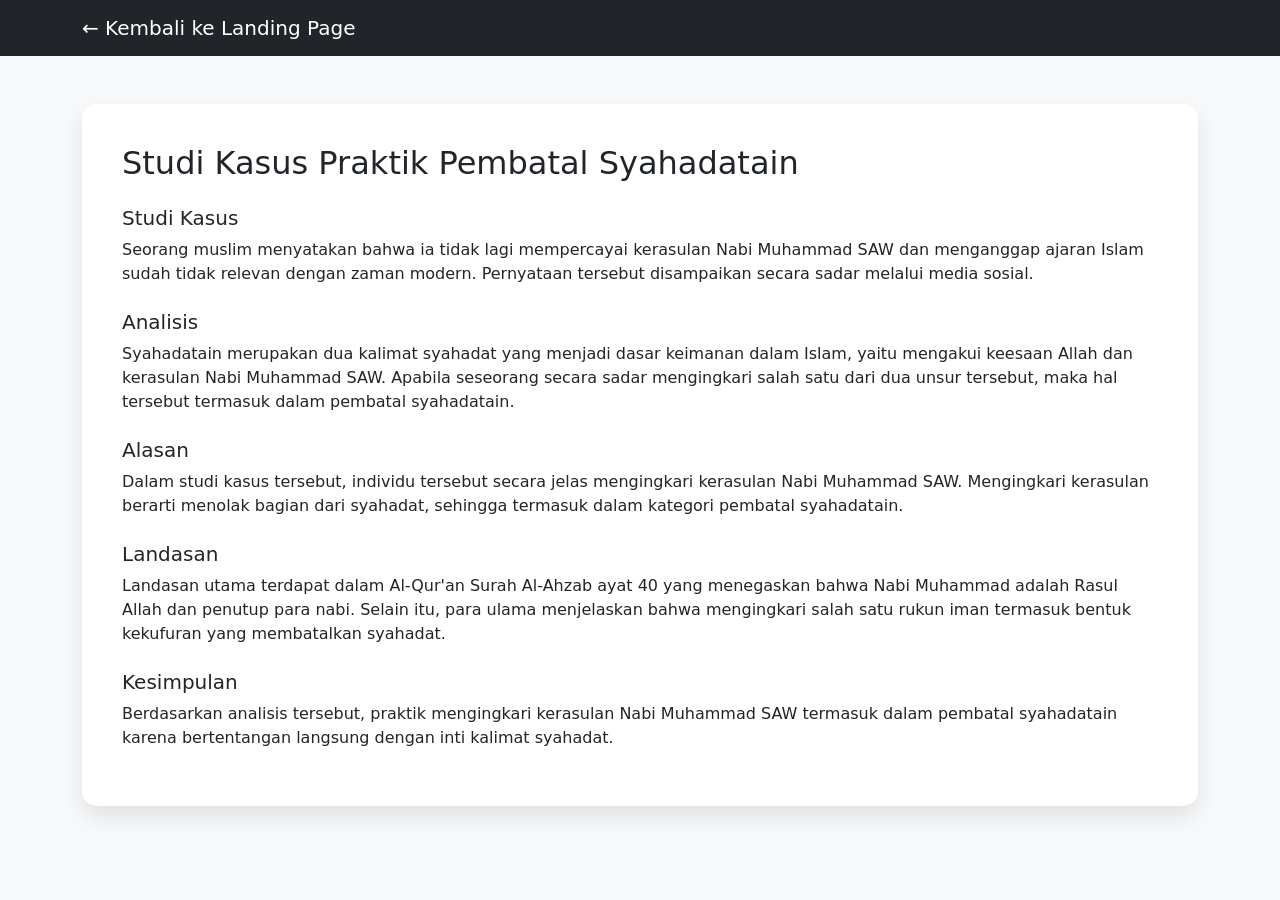
==== tugas1.html @ b752c096 "Update" ====
<!DOCTYPE html>
<html lang="id">
<head>
    <meta charset="UTF-8">
    <title>Tugas 1 - Studi Kasus Pembatal Syahadatain</title>
    <meta name="viewport" content="width=device-width, initial-scale=1">

    <link href="https://cdn.jsdelivr.net/npm/bootstrap@5.3.2/dist/css/bootstrap.min.css" rel="stylesheet">

    <style>
        body { background: #f8f9fa; }
        .content { 
            background: white; 
            padding: 40px; 
            border-radius: 15px; 
            box-shadow: 0 10px 25px rgba(0,0,0,0.1);
        }
    </style>
</head>
<body>

<nav class="navbar navbar-dark bg-dark">
  <div class="container">
    <a class="navbar-brand" href="index.html">← Kembali ke Landing Page</a>
  </div>
</nav>

<div class="container py-5">
    <div class="content">

        <h2 class="mb-4">Studi Kasus Praktik Pembatal Syahadatain</h2>

        <h5>Studi Kasus</h5>
        <p>
            Seorang muslim menyatakan bahwa ia tidak lagi mempercayai 
            kerasulan Nabi Muhammad SAW dan menganggap ajaran Islam 
            sudah tidak relevan dengan zaman modern. Pernyataan tersebut 
            disampaikan secara sadar melalui media sosial.
        </p>

        <h5 class="mt-4">Analisis</h5>
        <p>
            Syahadatain merupakan dua kalimat syahadat yang menjadi 
            dasar keimanan dalam Islam, yaitu mengakui keesaan Allah 
            dan kerasulan Nabi Muhammad SAW. Apabila seseorang secara 
            sadar mengingkari salah satu dari dua unsur tersebut, 
            maka hal tersebut termasuk dalam pembatal syahadatain.
        </p>

        <h5 class="mt-4">Alasan</h5>
        <p>
            Dalam studi kasus tersebut, individu tersebut secara jelas 
            mengingkari kerasulan Nabi Muhammad SAW. Mengingkari kerasulan 
            berarti menolak bagian dari syahadat, sehingga termasuk dalam 
            kategori pembatal syahadatain.
        </p>

        <h5 class="mt-4">Landasan</h5>
        <p>
            Landasan utama terdapat dalam Al-Qur'an Surah Al-Ahzab ayat 40 
            yang menegaskan bahwa Nabi Muhammad adalah Rasul Allah dan 
            penutup para nabi. Selain itu, para ulama menjelaskan bahwa 
            mengingkari salah satu rukun iman termasuk bentuk kekufuran 
            yang membatalkan syahadat.
        </p>

        <h5 class="mt-4">Kesimpulan</h5>
        <p>
            Berdasarkan analisis tersebut, praktik mengingkari kerasulan 
            Nabi Muhammad SAW termasuk dalam pembatal syahadatain karena 
            bertentangan langsung dengan inti kalimat syahadat.
        </p>

    </div>
</div>

</body>
</html>
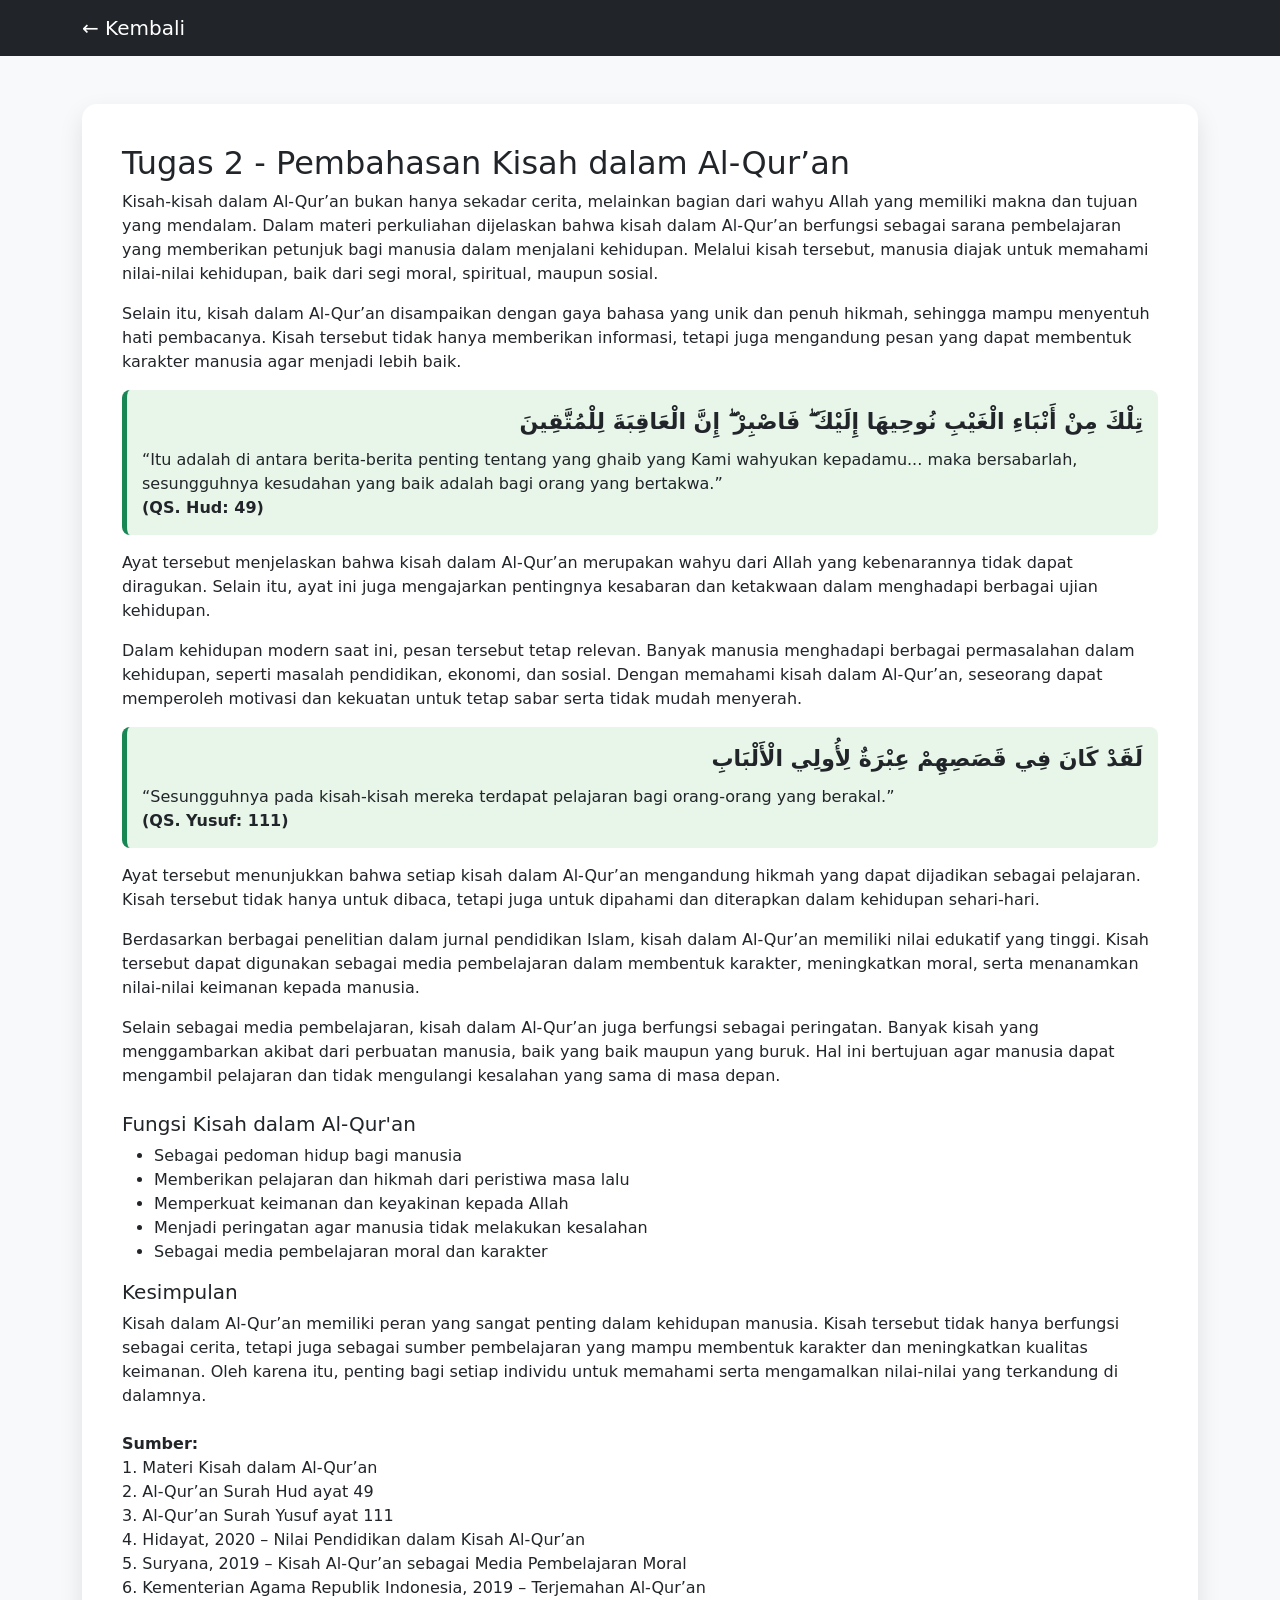
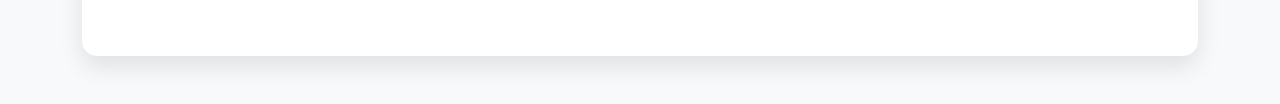
==== commit 834c817c: "update" ====
--- a/tugas1.html
+++ b/tugas1.html
@@ -2,18 +2,34 @@
 <html lang="id">
 <head>
     <meta charset="UTF-8">
-    <title>Tugas 1 - Studi Kasus Pembatal Syahadatain</title>
+    <title>Tugas 2</title>
     <meta name="viewport" content="width=device-width, initial-scale=1">
 
     <link href="https://cdn.jsdelivr.net/npm/bootstrap@5.3.2/dist/css/bootstrap.min.css" rel="stylesheet">
 
     <style>
         body { background: #f8f9fa; }
+
         .content { 
             background: white; 
             padding: 40px; 
             border-radius: 15px; 
             box-shadow: 0 10px 25px rgba(0,0,0,0.1);
+        }
+
+        .ayat {
+            background: #e8f5e9;
+            padding: 15px;
+            border-left: 5px solid #198754;
+            border-radius: 8px;
+        }
+
+        .arab {
+            font-size: 22px;
+            text-align: right;
+            direction: rtl;
+            font-weight: bold;
+            margin-bottom: 10px;
         }
     </style>
 </head>
@@ -21,57 +37,108 @@
 
 <nav class="navbar navbar-dark bg-dark">
   <div class="container">
-    <a class="navbar-brand" href="index.html">← Kembali ke Landing Page</a>
+    <a class="navbar-brand" href="index.html">← Kembali</a>
   </div>
 </nav>
 
 <div class="container py-5">
-    <div class="content">
+<div class="content">
 
-        <h2 class="mb-4">Studi Kasus Praktik Pembatal Syahadatain</h2>
+<h2>Tugas 2 - Pembahasan Kisah dalam Al-Qur’an</h2>
 
-        <h5>Studi Kasus</h5>
-        <p>
-            Seorang muslim menyatakan bahwa ia tidak lagi mempercayai 
-            kerasulan Nabi Muhammad SAW dan menganggap ajaran Islam 
-            sudah tidak relevan dengan zaman modern. Pernyataan tersebut 
-            disampaikan secara sadar melalui media sosial.
-        </p>
+<p>
+    Kisah-kisah dalam Al-Qur’an bukan hanya sekadar cerita, melainkan bagian dari wahyu Allah
+    yang memiliki makna dan tujuan yang mendalam. Dalam materi perkuliahan dijelaskan bahwa
+    kisah dalam Al-Qur’an berfungsi sebagai sarana pembelajaran yang memberikan petunjuk bagi
+    manusia dalam menjalani kehidupan. Melalui kisah tersebut, manusia diajak untuk memahami
+    nilai-nilai kehidupan, baik dari segi moral, spiritual, maupun sosial.
+</p>
 
-        <h5 class="mt-4">Analisis</h5>
-        <p>
-            Syahadatain merupakan dua kalimat syahadat yang menjadi 
-            dasar keimanan dalam Islam, yaitu mengakui keesaan Allah 
-            dan kerasulan Nabi Muhammad SAW. Apabila seseorang secara 
-            sadar mengingkari salah satu dari dua unsur tersebut, 
-            maka hal tersebut termasuk dalam pembatal syahadatain.
-        </p>
+<p>
+    Selain itu, kisah dalam Al-Qur’an disampaikan dengan gaya bahasa yang unik dan penuh hikmah,
+    sehingga mampu menyentuh hati pembacanya. Kisah tersebut tidak hanya memberikan informasi,
+    tetapi juga mengandung pesan yang dapat membentuk karakter manusia agar menjadi lebih baik.
+</p>
 
-        <h5 class="mt-4">Alasan</h5>
-        <p>
-            Dalam studi kasus tersebut, individu tersebut secara jelas 
-            mengingkari kerasulan Nabi Muhammad SAW. Mengingkari kerasulan 
-            berarti menolak bagian dari syahadat, sehingga termasuk dalam 
-            kategori pembatal syahadatain.
-        </p>
+<div class="ayat mt-3">
+    <div class="arab">
+        تِلْكَ مِنْ أَنْبَاءِ الْغَيْبِ نُوحِيهَا إِلَيْكَ ۖ فَاصْبِرْ ۖ إِنَّ الْعَاقِبَةَ لِلْمُتَّقِينَ
+    </div>
+    “Itu adalah di antara berita-berita penting tentang yang ghaib yang Kami wahyukan kepadamu...
+    maka bersabarlah, sesungguhnya kesudahan yang baik adalah bagi orang yang bertakwa.”
+    <br><b>(QS. Hud: 49)</b>
+</div>
 
-        <h5 class="mt-4">Landasan</h5>
-        <p>
-            Landasan utama terdapat dalam Al-Qur'an Surah Al-Ahzab ayat 40 
-            yang menegaskan bahwa Nabi Muhammad adalah Rasul Allah dan 
-            penutup para nabi. Selain itu, para ulama menjelaskan bahwa 
-            mengingkari salah satu rukun iman termasuk bentuk kekufuran 
-            yang membatalkan syahadat.
-        </p>
+<p class="mt-3">
+    Ayat tersebut menjelaskan bahwa kisah dalam Al-Qur’an merupakan wahyu dari Allah yang
+    kebenarannya tidak dapat diragukan. Selain itu, ayat ini juga mengajarkan pentingnya
+    kesabaran dan ketakwaan dalam menghadapi berbagai ujian kehidupan.
+</p>
 
-        <h5 class="mt-4">Kesimpulan</h5>
-        <p>
-            Berdasarkan analisis tersebut, praktik mengingkari kerasulan 
-            Nabi Muhammad SAW termasuk dalam pembatal syahadatain karena 
-            bertentangan langsung dengan inti kalimat syahadat.
-        </p>
+<p>
+    Dalam kehidupan modern saat ini, pesan tersebut tetap relevan. Banyak manusia menghadapi
+    berbagai permasalahan dalam kehidupan, seperti masalah pendidikan, ekonomi, dan sosial.
+    Dengan memahami kisah dalam Al-Qur’an, seseorang dapat memperoleh motivasi dan kekuatan
+    untuk tetap sabar serta tidak mudah menyerah.
+</p>
 
+<div class="ayat mt-3">
+    <div class="arab">
+        لَقَدْ كَانَ فِي قَصَصِهِمْ عِبْرَةٌ لِأُولِي الْأَلْبَابِ
     </div>
+    “Sesungguhnya pada kisah-kisah mereka terdapat pelajaran bagi orang-orang yang berakal.”
+    <br><b>(QS. Yusuf: 111)</b>
+</div>
+
+<p class="mt-3">
+    Ayat tersebut menunjukkan bahwa setiap kisah dalam Al-Qur’an mengandung hikmah yang dapat
+    dijadikan sebagai pelajaran. Kisah tersebut tidak hanya untuk dibaca, tetapi juga untuk
+    dipahami dan diterapkan dalam kehidupan sehari-hari.
+</p>
+
+<p>
+    Berdasarkan berbagai penelitian dalam jurnal pendidikan Islam, kisah dalam Al-Qur’an memiliki
+    nilai edukatif yang tinggi. Kisah tersebut dapat digunakan sebagai media pembelajaran dalam
+    membentuk karakter, meningkatkan moral, serta menanamkan nilai-nilai keimanan kepada manusia.
+</p>
+
+<p>
+    Selain sebagai media pembelajaran, kisah dalam Al-Qur’an juga berfungsi sebagai peringatan.
+    Banyak kisah yang menggambarkan akibat dari perbuatan manusia, baik yang baik maupun yang
+    buruk. Hal ini bertujuan agar manusia dapat mengambil pelajaran dan tidak mengulangi kesalahan
+    yang sama di masa depan.
+</p>
+
+<h5 class="mt-4">Fungsi Kisah dalam Al-Qur'an</h5>
+<ul>
+    <li>Sebagai pedoman hidup bagi manusia</li>
+    <li>Memberikan pelajaran dan hikmah dari peristiwa masa lalu</li>
+    <li>Memperkuat keimanan dan keyakinan kepada Allah</li>
+    <li>Menjadi peringatan agar manusia tidak melakukan kesalahan</li>
+    <li>Sebagai media pembelajaran moral dan karakter</li>
+</ul>
+
+<h5>Kesimpulan</h5>
+<p>
+    Kisah dalam Al-Qur’an memiliki peran yang sangat penting dalam kehidupan manusia.
+    Kisah tersebut tidak hanya berfungsi sebagai cerita, tetapi juga sebagai sumber
+    pembelajaran yang mampu membentuk karakter dan meningkatkan kualitas keimanan.
+    Oleh karena itu, penting bagi setiap individu untuk memahami serta mengamalkan
+    nilai-nilai yang terkandung di dalamnya.
+</p>
+
+
+<p class="mt-4">
+    <b>Sumber:</b><br>
+    1. Materi Kisah dalam Al-Qur’an <br>
+    2. Al-Qur’an Surah Hud ayat 49<br>
+    3. Al-Qur’an Surah Yusuf ayat 111<br>
+    4. Hidayat, 2020 – Nilai Pendidikan dalam Kisah Al-Qur’an<br>
+    5. Suryana, 2019 – Kisah Al-Qur’an sebagai Media Pembelajaran Moral<br>
+    6. Kementerian Agama Republik Indonesia, 2019 – Terjemahan Al-Qur’an
+</p>
+
+</div>
 </div>
 
 </body>
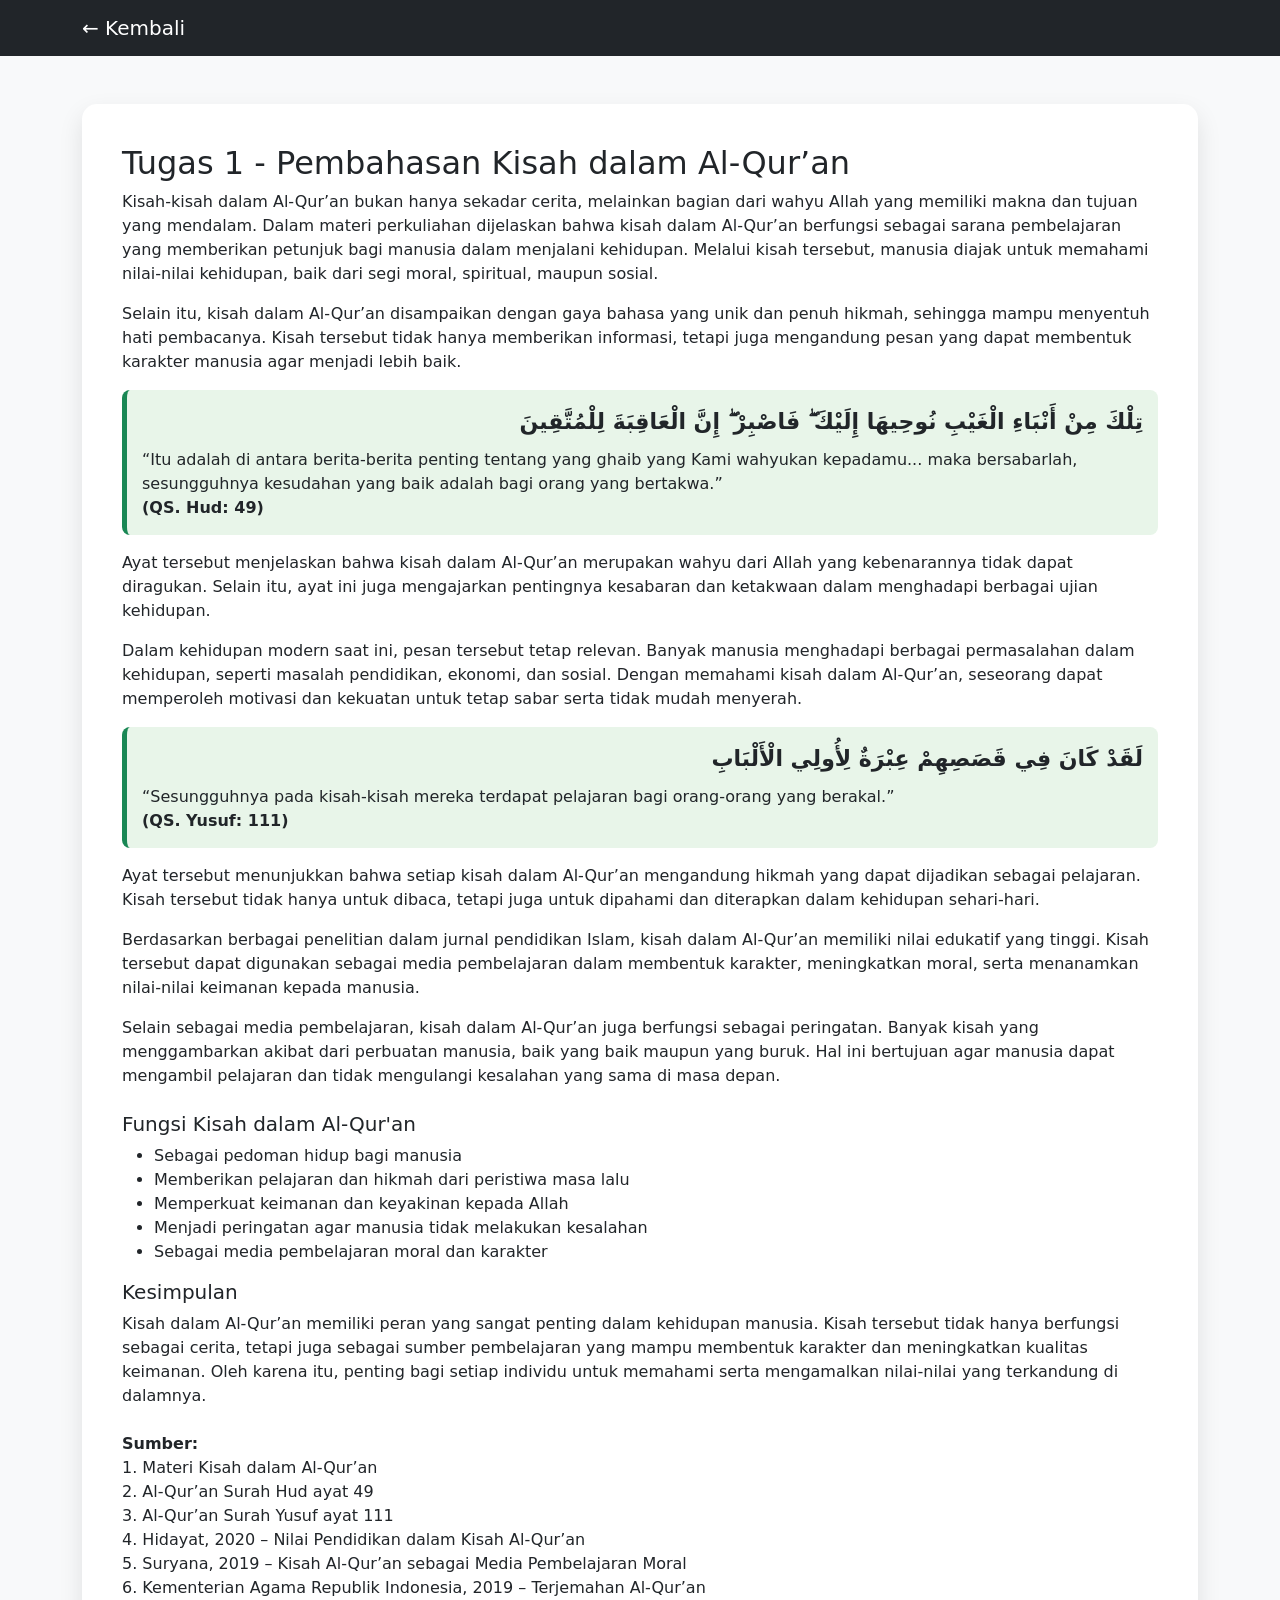
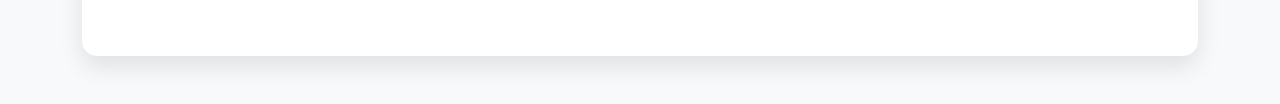
==== commit 9b82a5d7: "update" ====
--- a/tugas1.html
+++ b/tugas1.html
@@ -2,7 +2,7 @@
 <html lang="id">
 <head>
     <meta charset="UTF-8">
-    <title>Tugas 2</title>
+    <title>Tugas 1</title>
     <meta name="viewport" content="width=device-width, initial-scale=1">
 
     <link href="https://cdn.jsdelivr.net/npm/bootstrap@5.3.2/dist/css/bootstrap.min.css" rel="stylesheet">
@@ -44,7 +44,7 @@
 <div class="container py-5">
 <div class="content">
 
-<h2>Tugas 2 - Pembahasan Kisah dalam Al-Qur’an</h2>
+<h2>Tugas 1 - Pembahasan Kisah dalam Al-Qur’an</h2>
 
 <p>
     Kisah-kisah dalam Al-Qur’an bukan hanya sekadar cerita, melainkan bagian dari wahyu Allah
